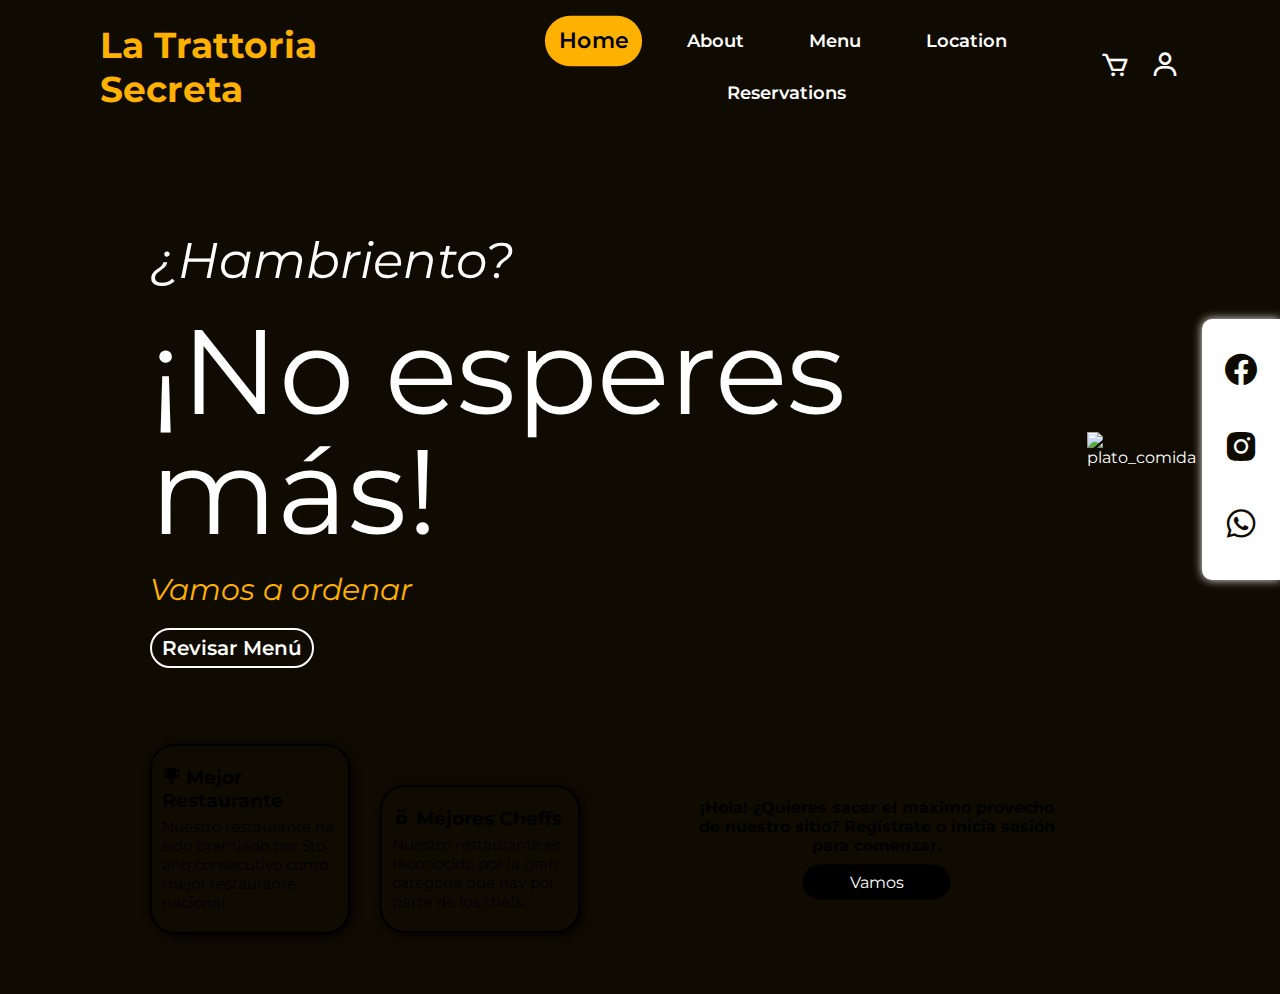
==== public_html/index.html @ b0ef2289 "Merge pull request #2 from Yoshua19/movermain" ====
<!DOCTYPE html>
<html lang="en">
    <head>
        <title>La Trattoria Secreta | Home</title>
        <meta charset="UTF-8">
        <meta name="viewport" content="width=device-width, initial-scale=1.0">
        <link href='https://unpkg.com/boxicons@2.1.4/css/boxicons.min.css' rel='stylesheet'>
        <link rel="icon" type="image/x-icon" href="assets/img/logo.png">
        <link rel="stylesheet" href="css/home_css.css">
        <link rel="stylesheet" href="css/main.css">
        
    </head>
    <body>
        <header>
            <nav>
                <div>
                    <h1 class="titulo">La Trattoria Secreta</h1>
                    <ul class="primera_ul">
                        <li><a href="#" class="active">Home</a></li>
                        <li><a href="about.html">About</a></li>
                        <li><a href="menu.html">Menu</a></li>
                        <li><a href="location.html">Location</a></li>
                        <li><a href="reservations.html">Reservations</a></li>
                    </ul>
                </div>
                <div class="nav_icons">
                    <a href="menu.html"><i class='bx bx-cart'></i></a>
                    <a href="login_signup.html"><i class='bx bx-user'></i></a>
                </div>
            </nav>
        </header>
        <main>
            <div class="texto_1">
                <p class="p1">¿Hambriento?</p>
                <p class="p2">¡No esperes más!</p>
                <p class="p3">Vamos a ordenar</p>
                <a class="button_menu" href="menu.html">Revisar Menú</a>
            </div>

            <div class="elemento_amarillo"></div>

            <div class="food_1">            
                <img src="assets/img/food_1.png" class="img_top" alt="plato_comida"/>
            </div>

            <div class="redes">
                <a href="https://www.facebook.com/" target="blank"><i class='bx bxl-facebook-circle'></i></a>
                <a href="https://www.instagram.com/" target="blank"><i class='bx bxl-instagram-alt'></i></a>
                <a href="https://www.whatsapp.com/?lang=es_LA" target="blank"><i class='bx bxl-whatsapp'></i></a>
            </div>         
        </main>
        <footer class="index_footer">
            
                <div class="boxes_footer">
                    <div>
                        <h3><i class='bx bxs-trophy'></i> Mejor Restaurante</h3>
                        <p>Nuestro restaurante ha sido premiado por 5to año consecutivo como mejor restaurante nacional.</p>
                    </div>
                    <div>
                        <h3><i class='bx bxs-medal'></i> Mejores Cheffs</h3>
                        <p>Nuestro restaurante es reconocido por la gran categoría que hay por parte de los chefs.</p>
                    </div>
                </div>
                <div class="dir_registrarse_login">
                    <h4>¡Hola! ¿Quieres sacar el máximo provecho de nuestro sitio? Regístrate o inicia sesión para comenzar.</h4>
                    <div>
                        <a href="login_signup.html">Vamos</a>
                    </div>
                </div>
      
        </footer>
    </body>
</html>
---- public_html/css/home_css.css ----
@import url('https://fonts.googleapis.com/css2?family=Montserrat:ital,wght@0,100..900;1,100..900&display=swap');
*{
    margin: 0;
    padding: 0;
    box-sizing: border-box;
    font-family: "Montserrat", sans-serif;
}

body {
    min-height: 100vh;
    overflow: hidden;
    background: #100B00;
    color:white;
}

a{
    text-decoration: none;
    color: white;
    display:inline-block;
}

.titulo {
    color: #FFB100;
    font-size: 36px;
    top: 10px;
    transition: color 350ms, transform 350ms;
}

.titulo:hover {
    color: white;
    text-decoration: underline wavy;
    transform: skew(-15deg);
    cursor: default;
}

.primera_ul {
    display: flex;
    justify-content: space-evenly;
    list-style-type: none;
    gap:10px;
    flex-wrap: wrap;
}
.primera_ul li a {
     margin: 0px 10px 0px 0px;
    padding: 10px 12px;
    font-size: 18px;
    color: white;
    font-weight: 600;
    text-align: center;
    transition: color 350ms, transform 350ms, background 350ms;
    border-radius: 25px;
}
li a:hover, li a.active {
    color: black;
    background: #FFB100;
    transform: scale(1.2);
}

main{
    height:70vh;
    display:flex;
    align-items: center;
    justify-content: space-between;
    margin-left: 150px;
}

.texto_1 .p1 {
    font-style: italic;
    font-size: 50px;
    margin-bottom:20px;
}
.texto_1 .p2 {
    font-size: 120px;
    width: 80%;
    line-height: 1em;
    margin-bottom:20px;
}

.texto_1 .p3 {
    font-size: 30px;
    color: #FFB100;
    font-style: italic;
}

.button_menu{
    margin-top:20px;
    padding: 6px 10px; 
    background: transparent;
    border: 2px solid white;
    color: white;
    cursor: pointer;
    border-radius: 25px;
    font-size:20px;
    font-weight:600;
    transition: color 350ms, background 350ms;
}
.button_menu:hover{
    background: white;
    color: black;
}

.elemento_amarillo {
    position: absolute;
    left: 0;
    bottom: 0;
    width: 100%;
    background-image: url(../assets/img/fondo-home.svg);
    background-size: cover;
    height: 345px;
    z-index: -1;
}


.food_1 img {
    object-fit: cover;
    position: relative;
    width: 520px;
    height: 100%;   
    transition: transform 2030ms;
}

.food_1 .img_top:hover{
    transform: rotate(180deg);
}

.redes a{
    color:#100B00;
    transition:0.3s;
}

.redes a:hover{
    color:#FFB100;
}
p{
    font-size:15px;
}

.dir_registrarse_login{
    color: black;
    padding: 10px;
    width: 390px;
    transform: translate(-15%,-25%)
}

.dir_registrarse_login h4{
    text-align: center;
}

.dir_registrarse_login>div{
    width: 100%;
    display:flex;
    align-items: center;
    justify-content: center;
    margin-top: 10px;
}

.dir_registrarse_login a{
    text-align:center;
    padding: 8px 0px;
    background: black;
    color: white;
    width: 40%;
    border-radius:25px;
    transition: background 350ms, color 350ms;
}

.dir_registrarse_login a:hover{
    cursor: pointer;
    background: white;
    color: black;
}

@media screen and (max-width: 1330px) {
    .coleccion_nav {
        display: block;
        position: absolute;
        padding: 6.5px 2000px 0px 0px;
        top: 9px;
        left: 86%;
        width: 10%;
        height: 60px;
    }
    .coleccion_nav img {
        height: 48px;
        width: 50px;
    }
    .coleccion_nav img:hover {
        cursor: pointer;
    }
    .etiqueta_nav, .icono_cs {
        display: none;
    }
}
@media screen and (max-width: 583px) {
    .titulo {
        left: 25%;
        transition: transform 0ms, left 0ms;
        font-size: 36px;
    }
    .titulo:hover {
        color: white;
        text-decoration: none;
        transform: none;
    }
    .coleccion_nav {
        /*left: 86%;*/
        padding: 0px 0px 0px 0px;
        width: 100vw;
        top: 102px;
        left: 0;
    }
    .coleccion_nav img {
        opacity: 1;
        /*Ojo: aqui solo puse el left de 5vw porque me estoy ayudando del width 
        de 88vw*/
        margin: 0px 0px 0px 5vw;
        width: 88vw;
        padding: 0px;
    }
    .coleccion_nav img:hover {
        cursor: pointer;
    }
}
@media screen and (max-width: 384px) {
    .titulo {
        left: 3vw;
        padding: 0px 10% 0px 5%;
        font-size: 36px;
    }
}
@media screen and (max-width: 215px) {
    .coleccion_nav {
        top: 137px;
    }
}
@media screen and (max-width: 170px) {
    .titulo {
        left: 0vw;
        padding: 0px 0px 0px 0px;
        font-size: 36px;
    }
    .titulo:hover {
        transition: none;
        text-decoration: none;
        transform: none;
        left: 0px;
    }
}
---- public_html/css/main.css ----
/*About*/
/*la imagen de la curva para el encabezado del html*/
.curve_header {
  position: absolute;
  top: 0;
  left: 0;
  z-index: -1;
  background: url(../assets/img/curve-header.svg);
  background-size: cover;
  background-position: center;
  width: 100%;
  height: 260px;
}
/*Ajustes de centralización de los elementos del encabezado*/
nav {
    position:relative;
    z-index:10;
    display: flex;
    align-items: center;
    justify-content: space-between;
    padding: 20px 100px;
    gap: 50px;
}
/*        parte de la letra  del encabezado*/
.restaurant_name {
    color: #ffb100;
    font-weight: 600;
    font-size: 36px;
}
/* espaciado entre el titulo los subindices y los iconos del encabezado*/
nav > div { 
    display: flex;
    align-items: center;
    gap: 100px;
}
/* tamño y espaciado de iconos del encabezado*/
.nav_icons{
    gap:20px;
    font-size:30px;
}
/* index*/
/*
nav {
    padding: 20px 100px;
    display:flex;
    justify-content: space-between;
}

nav>div{
    display:flex;
    gap:50px;
    align-items:center;
}

.nav_icons{
    gap:20px;
    font-size:30px;
}
*/
/* Login signup*/
header>div{
    display:flex;
    align-items: center;
    gap:20px;
} 
header img{
    width: 100px;
    height: 100px;
}
/* sing up
header{
    display:flex;
    align-items: center;
    justify-content: space-between;
    padding:20px 100px;
}

header h1{
    color:#FFB100;
}

header>div{
    display:flex;
    align-items: center;
    gap:20px;
}

header img{
    width: 100px;
    height: 100px;
} 
por si pasa algo 
*/

/* ------------------------------------------------- FOOTER--------------------------------*/
/* About*/
footer {
  color: black;
  display: flex;
  align-items: center;
  padding: 0 70px;
  padding-bottom: 20px;
  justify-content: center;
}
.icons {
  display: flex;
  gap: 20px;
  justify-content: center;
}
.icons a {
  font-size: 30px;
  transition: 0.3s;
}
/* index*/
.redes {
  display:flex;
  flex-direction: column;
  gap:30px;
  font-size:38px;
  padding:30px 20px;
  background-color: white;
  border-radius: 10px 0 0 10px;
  box-shadow: 0 0 10px #f2f2f2;
}
.boxes_footer{
  display:flex;
  align-items:center;
  gap:30px;
}

.boxes_footer>div{
  position:relative;
  bottom:40px;
  display:flex;
  flex-direction: column;
  gap:5px;
  color: black;
  border: 2px solid black;
  border-radius: 25px;
  width: 200px;
  padding: 20px 10px;
  box-shadow: 2px 2px 10px black;
  
}
.boxes_footer>div:nth-child(2){
  position:relative;
  bottom:20px;
}
.index_footer {
  padding:20px 150px;
  display:flex;
  align-items:center;
  justify-content: space-between;
  gap:30px;
}
.boxes_footer>div:nth-child(2){
  position:relative;
  bottom:20px;
}
/* Login_signup* no hay pie de pagina aqui :v */
/* Reservation */
.footer_reservation{
  color: black;
    padding: 20px 100px;
    display: flex;
    align-items:center;
    justify-content: space-between;
    gap: 10px;
}
.footer_desc{
  display:flex;
  flex-direction: column;
  gap:10px;
}
.curve_footer{
  position: absolute;
  bottom: 0px;
  left: 0;
  width: 100%;
  height: 260px;
  z-index: -1;
  background: url(../assets/img/curve-footer.svg);
  background-size: cover;
  background-position: center;

}
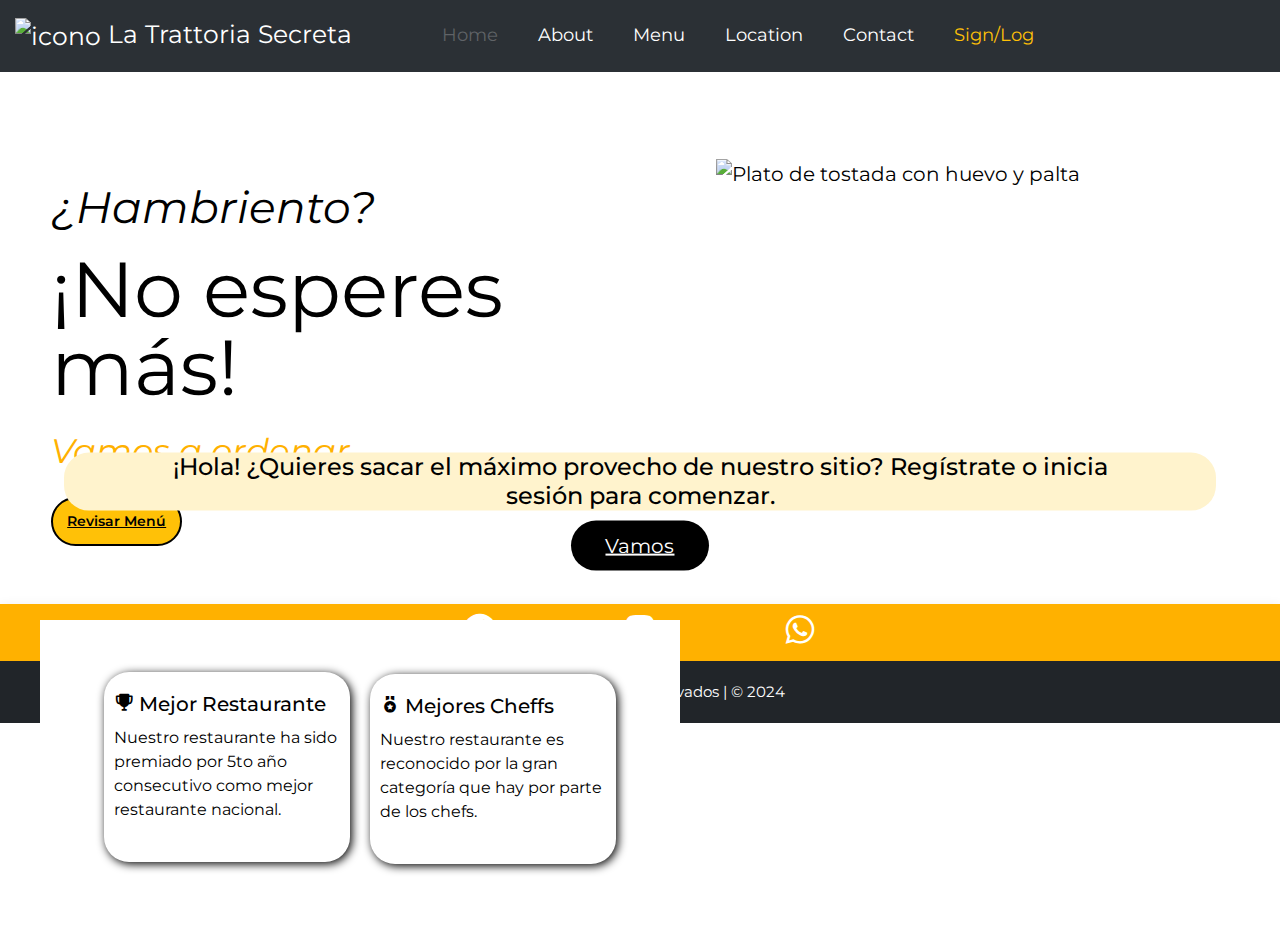
==== commit 593ef00d: "Se transformó el home a responsivo" ====
--- a/public_html/index.html
+++ b/public_html/index.html
@@ -6,52 +6,76 @@
         <meta name="viewport" content="width=device-width, initial-scale=1.0">
         <link href='https://unpkg.com/boxicons@2.1.4/css/boxicons.min.css' rel='stylesheet'>
         <link rel="icon" type="image/x-icon" href="assets/img/logo.png">
-        <link rel="stylesheet" href="css/home_css.css">
+        <link rel="stylesheet" href="css/home.css">
         <link rel="stylesheet" href="css/main.css">
-        
+        <link href="https://cdn.jsdelivr.net/npm/bootstrap@5.3.3/dist/css/bootstrap.min.css" rel="stylesheet"
+              crossorigin="anonymous">
     </head>
     <body>
+
         <header>
-            <nav>
-                <div>
-                    <h1 class="titulo">La Trattoria Secreta</h1>
-                    <ul class="primera_ul">
-                        <li><a href="#" class="active">Home</a></li>
-                        <li><a href="about.html">About</a></li>
-                        <li><a href="menu.html">Menu</a></li>
-                        <li><a href="location.html">Location</a></li>
-                        <li><a href="reservations.html">Reservations</a></li>
-                    </ul>
+
+            <nav class="navbar navbar-expand-xl bg-body-tertiary" data-bs-theme="dark">
+
+                <div class="container-fluid">
+                    <!--El titulo que se quedara incluso si el tamaño de la pantalla es pequeño-->
+                    <a class="navbar-brand" href="#"><img src="assets/img/logo.png" alt="icono" style="width: 100px">&nbsp;La Trattoria Secreta</a>
+                    <!-- Aqui es la cosa -->
+                    <button class="navbar-toggler" type="button" data-bs-toggle="collapse" data-bs-target="#menu_principal"
+                            aria-controls="menu_principal" aria-expanded="false" aria-label="Toggle navigation">
+                        <span class="navbar-toggler-icon"></span>
+                    </button>
+
+                    <!-- El menu a abrirse-->
+                    <div class="collapse navbar-collapse px-5" id="menu_principal">
+                        <!-- margin bottom cuando el tamaño sea de una computadora >1024px va a tener un margin buttom de 1rem-->
+                        <ul class="navbar-nav me-auto mb-2 mb-sm-0 ">
+                            <li class="nav-item">
+                                <a class="nav-link disabled" aria-current="page" href="#">Home</a>
+                            </li>
+                            <li class="nav-item">
+                                <a class="nav-link active" aria-current="page" href="about.html">About</a>
+                            </li>
+                            <li class="nav-item">
+                                <a class="nav-link active" aria-current="page" href="menu.html">Menu</a>
+                            </li>
+                            <li class="nav-item">
+                                <a class="nav-link active" aria-current="page" href="location.html">Location</a>
+                            </li>
+                            <li class="nav-item">
+                                <a class="nav-link active" aria-current="page" href="reservations.html">Contact</a>
+                            </li>
+                            <li class="nav-item">
+                                <a class="nav-link active text-warning" aria-current="page" href="login_signup.html">Sign/Log</a>
+                            </li>
+
+                        </ul>
+
+                    </div>
                 </div>
-                <div class="nav_icons">
-                    <a href="menu.html"><i class='bx bx-cart'></i></a>
-                    <a href="login_signup.html"><i class='bx bx-user'></i></a>
-                </div>
-            </nav>
+            </nav> 
         </header>
+
         <main>
             <div class="texto_1">
                 <p class="p1">¿Hambriento?</p>
                 <p class="p2">¡No esperes más!</p>
                 <p class="p3">Vamos a ordenar</p>
                 <a class="button_menu" href="menu.html">Revisar Menú</a>
+
             </div>
+            <div class="food_1">            
+                <img src="assets/img/food_1.png" class="img_top" alt="Plato de tostada con huevo y palta"/>
+            </div>
+            <!--<div class="elemento_amarillo"></div>-->
+        </main>
 
-            <div class="elemento_amarillo"></div>
+        <footer class="foot_home">
+            <h3>Reconocimientos</h3>
+            <div class="index_footer">
 
-            <div class="food_1">            
-                <img src="assets/img/food_1.png" class="img_top" alt="plato_comida"/>
-            </div>
+                <div class="boxes_footer">
 
-            <div class="redes">
-                <a href="https://www.facebook.com/" target="blank"><i class='bx bxl-facebook-circle'></i></a>
-                <a href="https://www.instagram.com/" target="blank"><i class='bx bxl-instagram-alt'></i></a>
-                <a href="https://www.whatsapp.com/?lang=es_LA" target="blank"><i class='bx bxl-whatsapp'></i></a>
-            </div>         
-        </main>
-        <footer class="index_footer">
-            
-                <div class="boxes_footer">
                     <div>
                         <h3><i class='bx bxs-trophy'></i> Mejor Restaurante</h3>
                         <p>Nuestro restaurante ha sido premiado por 5to año consecutivo como mejor restaurante nacional.</p>
@@ -67,7 +91,17 @@
                         <a href="login_signup.html">Vamos</a>
                     </div>
                 </div>
-      
+            </div>
+            <div class="redes">
+                <a href="https://www.facebook.com/" target="blank"><i class='bx bxl-facebook-circle'></i></a>
+                <a href="https://www.instagram.com/" target="blank"><i class='bx bxl-instagram-alt'></i></a>
+                <a href="https://www.whatsapp.com/?lang=es_LA" target="blank"><i class='bx bxl-whatsapp'></i></a>
+            </div> 
+            <div class="der_res">
+                <p>Todos los derechos reservados | &COPY; 2024</p>
+            </div>
         </footer>
+        <script src="https://cdn.jsdelivr.net/npm/bootstrap@5.3.3/dist/js/bootstrap.bundle.min.js"
+        crossorigin="anonymous"></script>
     </body>
-</html>
+</html>--- a/public_html/css/home.css
+++ b/public_html/css/home.css
@@ -0,0 +1,307 @@
+@import url('https://fonts.googleapis.com/css2?family=Montserrat:ital,wght@0,100..900;1,100..900&display=swap');
+*{
+    margin: 0;
+    padding: 0;
+    box-sizing: border-box;
+    font-family: "Montserrat", sans-serif;
+}
+
+body {
+    overflow: visible;
+    /*background: #100B00;*/
+
+    color:#fff3cd;
+    max-width: 100%;
+    max-height: 100%;
+}
+
+a{
+    text-decoration: none;
+    color: white;
+    display:inline-block;
+}
+
+main{
+    display:flex;
+    align-items: center;
+    justify-content: space-between;
+    flex-flow: row wrap;
+    /*    height: 100%;*/
+    width: 100%;
+}
+main > div {
+    /*left: 10%; (static)*/
+    padding: 2% 0% 0% 2%;
+    background: #ffffff;
+    width: 100%;
+    color: black;
+}
+.food_1{
+    padding-bottom: 14%;
+}
+
+.texto_1 .p1 {
+    font-style: italic;
+    font-size: 1.5em;
+    margin-bottom: 10px;
+}
+.texto_1 .p2 {
+    font-size: 3.5em;
+    width: 95%;
+    line-height: 1em;
+    /* margin-bottom:20px; */
+}
+
+.texto_1 .p3 {
+    font-size: 1.2em;
+    color: #FFB100;
+    font-style: italic;
+}
+
+.button_menu{
+    margin-top:0px;
+    padding: 6px 10px;
+    background: #ffc107;
+    border: 2px solid black;
+    color: black;
+    cursor: pointer;
+    border-radius: 25px;
+    font-size:14.1px;
+    font-weight:600;
+    transition: color 350ms, background 350ms;
+    /* z-index: 2; */
+}
+.button_menu:hover{
+    background: black;
+    color: white;
+}
+.food_1 img {
+    object-fit: cover;
+    position: relative;
+    width: 88%;
+    height: 100%;
+    left: 4%;
+    transition: transform 2030ms;
+    top: 22px;
+}
+.food_1 .img_top:hover{
+    transform: rotate(180deg);
+}
+.foot_home {
+    display: flex;
+    padding: 0px;
+    justify-content: center;
+    align-items: flex-start;
+    align-content: center;
+    flex-wrap: wrap;
+    background: #ffffff;
+}
+.redes a{
+    color: #fff;
+    transition:0.3s;
+
+    z-index:1;
+}
+.redes a:hover{
+    color:#000000;
+}
+p{
+    font-size:15px;
+}
+
+.dir_registrarse_login{
+    color: black;
+    padding-left: 0px;
+    width: 118%;
+    transform: translate(-15%,-25%);
+    /* margin-left: 20%; */
+}
+
+.dir_registrarse_login h4{
+    text-align: center;
+    z-index: 2;
+}
+.dir_registrarse_login>div{
+    width: 100%;
+    display:flex;
+    align-items: center;
+    justify-content: center;
+    margin-top: 10px;
+}
+.dir_registrarse_login a{
+    text-align:center;
+    padding: 10px 10px;
+    background: black;
+    color: white;
+    width: 40%;
+    border-radius:25px;
+    transition: background 350ms, color 350ms;
+}
+
+.dir_registrarse_login a:hover{
+    cursor: pointer;
+    background: #ffb100;
+    color: black;
+}
+footer .der_res{
+    margin: auto;
+    padding-top: 20px;
+    background: #212529;
+    color: white;
+    width: 100%;
+    text-align: center;
+}
+/*Small*/
+@media screen and (min-width: 576px){
+    .food_1 img{
+        left: 14%;
+        width: 76%;
+    }
+    .dir_registrarse_login a{
+        width: 18%;
+    }
+}
+/*Medium*/
+@media screen and (min-width: 768px){
+    html{
+        font-size:  20px;
+    }
+    .food_1 img{
+        left: 20%;
+        width: 60%;
+    }
+    .dir_registrarse_login h4 {
+        text-align: center;
+        font-size: 24px;
+        padding: 0px 10px 0px 10px;
+        z-index: 4;
+        background: #fff3cd;
+        border-radius: 25px;
+    }
+    .dir_registrarse_login a{
+        width: 18%;
+    }
+}
+/*Large*/
+@media screen and (min-width: 992px){
+    .texto_1 .p1 {
+        font-size: 1.9em;
+    }
+    .texto_1 .p2 {
+        font-size: 3.8em;
+        width: 95%;
+    }
+    .texto_1 .p3 {
+        font-size: 1.5em;
+    }
+    .button_menu{
+        padding: 10px 10px;
+    }
+    .boxes_footer {
+        padding: 6%;
+        max-width: 100%;
+        flex-direction: row;
+        flex-wrap: nowrap;
+    }
+    .dir_registrarse_login a{
+        width: 12%;
+    }
+    .dir_registrarse_login > h4{
+                padding: 0px 100px 0px 100px;
+    }
+}
+/*Extra large*/
+@media screen and (min-width: 1200px){
+    .texto_1 .p1 {
+        font-size: 2.2em;
+    }
+    .texto_1 .p2 {
+        font-size: 3.9em;
+        width: 49.9%;
+        margin-bottom:20px;
+    }
+    .texto_1 .p3 {
+        font-size: 1.7em;
+    }
+    .button_menu{
+        padding: 12px 14px;
+        z-index: auto;
+    }
+    .food_1 img{
+        width: 42%;
+        left: 55%;
+        top: -415px;
+        z-index: 2;
+    }
+    .texto_1{
+        padding: 8% 0% 0% 4%;
+        z-index: 2;
+    }
+    .boxes_footer {
+        position: absolute;
+        display: flex;
+        align-items: center;
+        gap: 20px;
+        padding: 6%;
+        max-width: 100%;
+        top: 600px;
+        width: 50%;
+        left: 40px;
+    }
+    .boxes_footer > h3{
+        display: none;
+    }
+    .boxes_footer > div > h3{
+        font-size: 1rem;
+    }
+    .boxes_footer > div > p {
+        font-size: 0.8rem;
+    }
+    .foot_home > h3{
+        display: none;
+    }
+    .dir_registrarse_login a{
+        width: 12%;
+    }
+    .food_1{
+        padding-bottom: 0px;
+    }
+    .index_footer > .dir_registrarse_login {
+        margin-top: -100px;
+    }
+}
+/*Extra extra large*/
+@media screen and (min-width: 1400px){
+    main > div {
+        /*left: 10%; (static)*/
+        padding: 2% 0% 0% 6%;
+    }
+    .food_1 img{
+        width: 36%;
+        left: 60%;
+        top: -440px;
+    }
+    .texto_1 .p1 {
+        font-size: 2.8em;
+    }
+    .texto_1 .p2 {
+        font-size: 4.5em;
+        width: 57.9%;
+        margin-bottom:20px;
+    }
+    .texto_1 .p3 {
+        font-size: 2.3em;
+    }
+    .dir_registrarse_login a{
+        width: 10%;
+    }
+    .index_footer > .dir_registrarse_login {
+        margin: -122% 0px 0px 0px;
+        /* margin-top: -123131213120px; */
+    }
+    @media screen and (min-width: 1600px){
+        .index_footer > .dir_registrarse_login {
+        margin-top: -26%;
+    }
+    }
+}
--- a/public_html/css/main.css
+++ b/public_html/css/main.css
@@ -1,189 +1,296 @@
+/* Home */
+.titulo {
+    color: #FFB100;
+    font-size: 36px;
+    top: 10px;
+    transition: color 350ms, transform 350ms;
+}
+
+.titulo:hover {
+    color: white;
+    text-decoration: underline wavy;
+    transform: skew(-15deg);
+    cursor: default;
+}
+
+.primera_ul {
+    display: flex;
+    justify-content: space-evenly;
+    list-style-type: none;
+    gap: 10px;
+    flex-wrap: wrap;
+}
+
+.primera_ul li a {
+    margin: 0px 10px 0px 0px;
+    padding: 10px 12px;
+    font-size: 18px;
+    color: white;
+    font-weight: 600;
+    text-align: center;
+    transition: color 350ms, transform 350ms, background 350ms;
+    border-radius: 25px;
+}
+
+.primera_ul li a:hover, .primera_ul li a.active {
+    color: black;
+    background: #FFB100;
+    transform: scale(1.2);
+}
+
 /*About*/
 /*la imagen de la curva para el encabezado del html*/
 .curve_header {
-  position: absolute;
-  top: 0;
-  left: 0;
-  z-index: -1;
-  background: url(../assets/img/curve-header.svg);
-  background-size: cover;
-  background-position: center;
-  width: 100%;
-  height: 260px;
-}
-/*Ajustes de centralización de los elementos del encabezado*/
+    position: absolute;
+    top: 0;
+    left: 0;
+    z-index: -1;
+    background: url(../assets/img/curve-header.svg);
+    background-size: cover;
+    background-position: center;
+    width: 100%;
+    height: 260px;
+}
+
 nav {
-    position:relative;
-    z-index:10;
+    position: relative;
+    z-index: 10;
     display: flex;
     align-items: center;
     justify-content: space-between;
     padding: 20px 100px;
     gap: 50px;
 }
+
 /*        parte de la letra  del encabezado*/
 .restaurant_name {
     color: #ffb100;
     font-weight: 600;
     font-size: 36px;
 }
+
 /* espaciado entre el titulo los subindices y los iconos del encabezado*/
-nav > div { 
-    display: flex;
-    align-items: center;
-    gap: 100px;
-}
-/* tamño y espaciado de iconos del encabezado*/
-.nav_icons{
-    gap:20px;
-    font-size:30px;
-}
-/* index*/
-/*
-nav {
-    padding: 20px 100px;
-    display:flex;
-    justify-content: space-between;
-}
-
-nav>div{
-    display:flex;
-    gap:50px;
-    align-items:center;
-}
-
-.nav_icons{
-    gap:20px;
-    font-size:30px;
-}
-*/
-/* Login signup*/
-header>div{
-    display:flex;
-    align-items: center;
-    gap:20px;
-} 
-header img{
+nav > div {
+    display: flex;
+    align-items: center;
+    gap: 0px;
+}
+
+nav > .nav_icons {
+    display: flex;
+    gap: 20px;
+    font-size: 30px;
+}
+
+a {
+    text-decoration: none;
+    color: #ffffff;
+    display: inline-block;
+}
+
+ul {
+    display: flex;
+    list-style: none;
+    gap: 20px;
+    font-size: 18px;
+}
+
+.link {
+    color: #ffb100;
+    transition: 0.3s;
+}
+
+.link:hover, .active {
+    color: white;
+    border-bottom: 1px solid white;
+}
+
+/* Login Signup*/
+header>div {
+    display: flex;
+    align-items: center;
+    gap: 20px;
+    padding: 20px 50px;
+}
+
+header img {
     width: 100px;
     height: 100px;
 }
-/* sing up
-header{
-    display:flex;
-    align-items: center;
-    justify-content: space-between;
-    padding:20px 100px;
-}
-
-header h1{
-    color:#FFB100;
-}
-
-header>div{
-    display:flex;
-    align-items: center;
-    gap:20px;
-}
-
-header img{
-    width: 100px;
-    height: 100px;
-} 
-por si pasa algo 
-*/
 
 /* ------------------------------------------------- FOOTER--------------------------------*/
+.footer_icons, .footer_icons.white {
+    display: flex;
+    flex-direction: row;
+    gap: 20px;
+    justify-content: center;
+}
+
+.footer_icons.white > a {
+    color: black;
+}
+
+.footer_icons > a {
+    text-decoration: none;
+    color: white;
+    font-size: 30px;
+}
+
 /* About*/
 footer {
-  color: black;
-  display: flex;
-  align-items: center;
-  padding: 0 70px;
-  padding-bottom: 20px;
-  justify-content: center;
-}
-.icons {
-  display: flex;
-  gap: 20px;
-  justify-content: center;
-}
-.icons a {
-  font-size: 30px;
-  transition: 0.3s;
-}
+    color: black;
+    display: flex;
+    padding: 0px 70px;
+    padding-bottom: 20px;
+    justify-content: center;
+    align-items: flex-start;
+    align-content: center;
+    flex-wrap: wrap;
+}
+
 /* index*/
-.redes {
-  display:flex;
-  flex-direction: column;
-  gap:30px;
-  font-size:38px;
-  padding:30px 20px;
-  background-color: white;
-  border-radius: 10px 0 0 10px;
-  box-shadow: 0 0 10px #f2f2f2;
-}
-.boxes_footer{
-  display:flex;
-  align-items:center;
-  gap:30px;
-}
-
-.boxes_footer>div{
-  position:relative;
-  bottom:40px;
-  display:flex;
-  flex-direction: column;
-  gap:5px;
-  color: black;
-  border: 2px solid black;
-  border-radius: 25px;
-  width: 200px;
-  padding: 20px 10px;
-  box-shadow: 2px 2px 10px black;
-  
-}
-.boxes_footer>div:nth-child(2){
-  position:relative;
-  bottom:20px;
-}
+footer .redes {
+    display: flex;
+    flex-direction: row;
+    gap: 0px;
+    font-size: 38px;
+    padding: 0px 26.5% 0px 26.5%;
+    background-color: #ffffff00;
+    box-shadow: 0 0 10px #f2f2f2;
+    background: #ffb100;
+    max-width: 100%;
+    width: 100%;
+    justify-content: space-evenly;
+}
+
+.boxes_footer {
+    background: #ffffff;
+    display: flex;
+    flex-wrap: nowrap;
+    align-items: center;
+    gap: 20px;
+    padding: 5%;
+    max-width: 100%;
+    flex-direction: row;
+    z-index: 1;
+    top: 620px;
+}
+.boxes_footer > h3{
+    gap:22px;
+    margin-bottom: auto;
+
+}
+/*Mejores cheff*/
+.boxes_footer>div {
+    background: white;
+    position: relative;
+    bottom: 12px;
+    display: flex;
+    flex-direction: column;
+    flex-wrap: wrap;
+    /* gap:5px; */
+    color: black;
+    /* border: 2px solid black; */
+    border-radius: 25px;
+    /*el tamanio de las cajas*/
+    width: 100%;
+    padding: 20px 10px;
+    box-shadow: 2px 2px 10px black;
+}
+
+.boxes_footer>div:nth-child(2) {
+    position: relative;
+    bottom: 20px;
+}
+
+/*Donde estan las tarjetitas y el vamos*/
 .index_footer {
-  padding:20px 150px;
-  display:flex;
-  align-items:center;
-  justify-content: space-between;
-  gap:30px;
-}
-.boxes_footer>div:nth-child(2){
-  position:relative;
-  bottom:20px;
-}
-/* Login_signup* no hay pie de pagina aqui :v */
+    background: #ffffff;
+    padding: 0px 0px;
+    display: flex;
+    flex-flow: column nowrap;
+    align-items: center;
+    justify-content: space-between;
+    gap: 90px;
+}
+@media screen and(max-width: 1320px){
+    .index_footer{
+        background: gold;
+        color: red;
+    }
+
+
+}
+.index_footer .redes {
+    padding: 20px 35px;
+    display: flex;
+    align-items: center;
+    justify-content: space-between;
+    gap: 80px;
+}
+
+.index_footer > .dir_registrarse_login {
+    margin-top: -9.5%;
+    align-items: center;
+    gap: 140px;
+    width: 100%;
+    margin-left: 20%;
+    padding-left: 10%;
+    z-index: 2;
+}
+
+/*Mejor restaurante unidad*/
+.boxes_footer>div:nth-child(2) {
+    position: relative;
+    bottom: 10px;
+}
+
+/* Login_signup */
+.loginFooter a {
+    display: inline-block;
+    color: white;
+    text-decoration: none;
+    padding: 10px 30px;
+    background-color: #FFB100;
+    font-weight: 600;
+    border-radius: 30px;
+    transition: 0.3s;
+}
+
+.loginFooter a:hover {
+    color: black;
+    background-color: white;
+}
+
+.loginFooter div {
+    width: 100%;
+    text-align: right;
+}
+
 /* Reservation */
-.footer_reservation{
-  color: black;
+.footer_reservation {
+    color: black;
     padding: 20px 100px;
     display: flex;
-    align-items:center;
+    align-items: center;
     justify-content: space-between;
     gap: 10px;
 }
-.footer_desc{
-  display:flex;
-  flex-direction: column;
-  gap:10px;
-}
-.curve_footer{
-  position: absolute;
-  bottom: 0px;
-  left: 0;
-  width: 100%;
-  height: 260px;
-  z-index: -1;
-  background: url(../assets/img/curve-footer.svg);
-  background-size: cover;
-  background-position: center;
-
-}
-
-
-
+
+.footer_desc {
+    display: flex;
+    flex-direction: column;
+    gap: 10px;
+}
+
+.curve_footer {
+    position: absolute;
+    bottom: 0px;
+    left: 0;
+    width: 100%;
+    height: 260px;
+    z-index: -1;
+    background: url(../assets/img/curve-footer.svg);
+    background-size: cover;
+    background-position: center;
+}
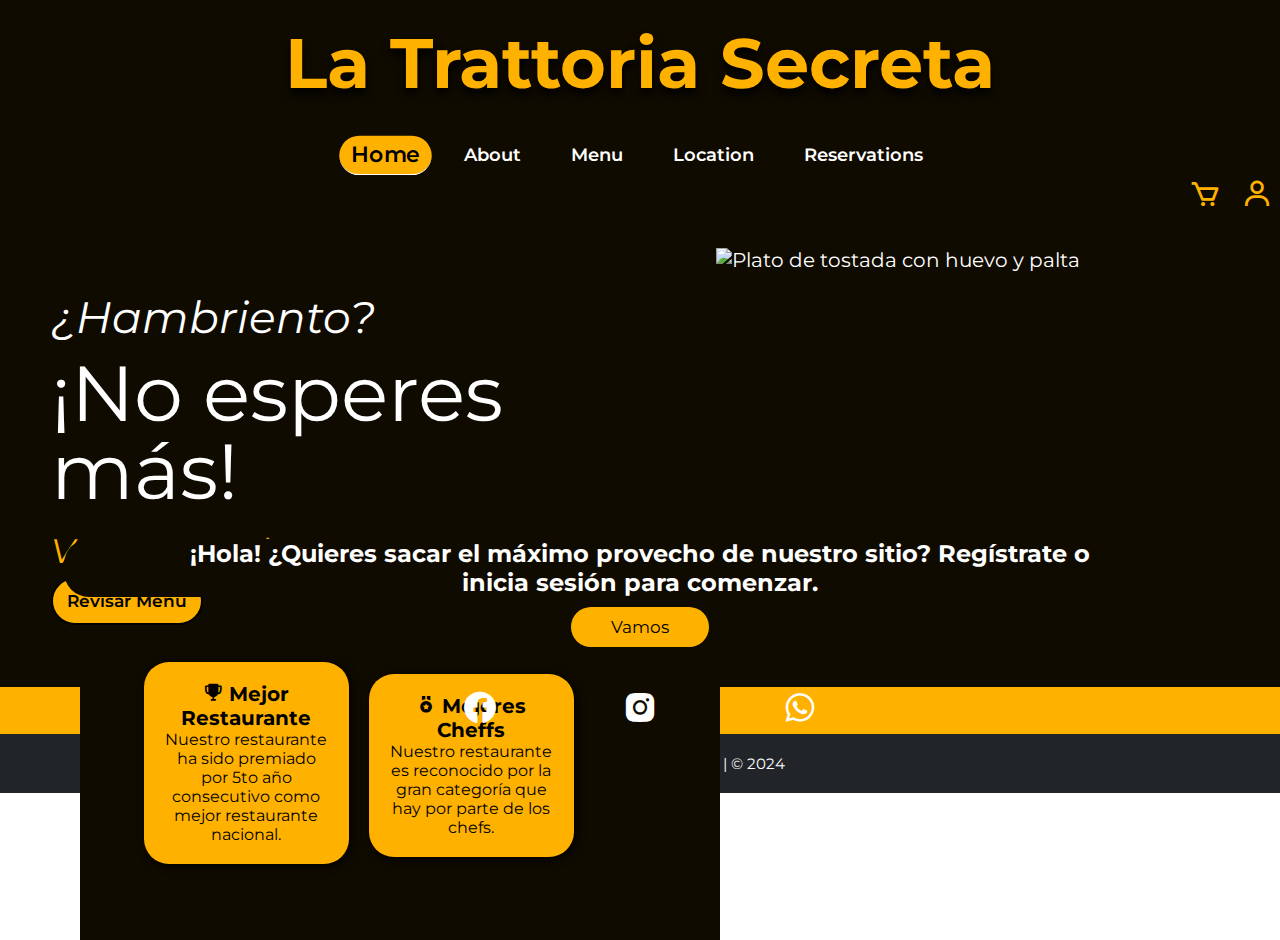
==== commit 7013e976: "Merge pull request #7 from Yoshua19/home" ====
--- a/public_html/index.html
+++ b/public_html/index.html
@@ -8,52 +8,27 @@
         <link rel="icon" type="image/x-icon" href="assets/img/logo.png">
         <link rel="stylesheet" href="css/home.css">
         <link rel="stylesheet" href="css/main.css">
-        <link href="https://cdn.jsdelivr.net/npm/bootstrap@5.3.3/dist/css/bootstrap.min.css" rel="stylesheet"
-              crossorigin="anonymous">
+        
     </head>
     <body>
 
         <header>
-
-            <nav class="navbar navbar-expand-xl bg-body-tertiary" data-bs-theme="dark">
-
-                <div class="container-fluid">
-                    <!--El titulo que se quedara incluso si el tamaño de la pantalla es pequeño-->
-                    <a class="navbar-brand" href="#"><img src="assets/img/logo.png" alt="icono" style="width: 100px">&nbsp;La Trattoria Secreta</a>
-                    <!-- Aqui es la cosa -->
-                    <button class="navbar-toggler" type="button" data-bs-toggle="collapse" data-bs-target="#menu_principal"
-                            aria-controls="menu_principal" aria-expanded="false" aria-label="Toggle navigation">
-                        <span class="navbar-toggler-icon"></span>
-                    </button>
-
-                    <!-- El menu a abrirse-->
-                    <div class="collapse navbar-collapse px-5" id="menu_principal">
-                        <!-- margin bottom cuando el tamaño sea de una computadora >1024px va a tener un margin buttom de 1rem-->
-                        <ul class="navbar-nav me-auto mb-2 mb-sm-0 ">
-                            <li class="nav-item">
-                                <a class="nav-link disabled" aria-current="page" href="#">Home</a>
-                            </li>
-                            <li class="nav-item">
-                                <a class="nav-link active" aria-current="page" href="about.html">About</a>
-                            </li>
-                            <li class="nav-item">
-                                <a class="nav-link active" aria-current="page" href="menu.html">Menu</a>
-                            </li>
-                            <li class="nav-item">
-                                <a class="nav-link active" aria-current="page" href="location.html">Location</a>
-                            </li>
-                            <li class="nav-item">
-                                <a class="nav-link active" aria-current="page" href="reservations.html">Contact</a>
-                            </li>
-                            <li class="nav-item">
-                                <a class="nav-link active text-warning" aria-current="page" href="login_signup.html">Sign/Log</a>
-                            </li>
-
-                        </ul>
-
-                    </div>
+            <nav class="home_nav">
+                <div>
+                    <h1 class="titulo">La Trattoria Secreta</h1>
+                    <ul class="primera_ul">
+                        <li><a href="#" class="active">Home</a></li>
+                        <li><a href="about.html">About</a></li>
+                        <li><a href="menu.html">Menu</a></li>
+                        <li><a href="location.html">Location</a></li>
+                        <li><a href="reservations.html">Reservations</a></li>
+                    </ul>
                 </div>
-            </nav> 
+                <div class="nav_icons">
+                    <a href="menu.html"><i class='bx bx-cart' style='color:#ffb100'  ></i></a>
+                    <a href="login_signup.html"><i class='bx bx-user' style='color:#ffb100'  ></i></a>
+                </div>
+            </nav>
         </header>
 
         <main>
@@ -101,7 +76,6 @@
                 <p>Todos los derechos reservados | &COPY; 2024</p>
             </div>
         </footer>
-        <script src="https://cdn.jsdelivr.net/npm/bootstrap@5.3.3/dist/js/bootstrap.bundle.min.js"
-        crossorigin="anonymous"></script>
+        
     </body>
 </html>--- a/public_html/css/home.css
+++ b/public_html/css/home.css
@@ -5,75 +5,85 @@
     box-sizing: border-box;
     font-family: "Montserrat", sans-serif;
 }
-
 body {
     overflow: visible;
-    /*background: #100B00;*/
-
     color:#fff3cd;
     max-width: 100%;
     max-height: 100%;
 }
-
 a{
     text-decoration: none;
     color: white;
     display:inline-block;
 }
-
 main{
     display:flex;
     align-items: center;
     justify-content: space-between;
     flex-flow: row wrap;
-    /*    height: 100%;*/
     width: 100%;
+
 }
 main > div {
-    /*left: 10%; (static)*/
-    padding: 2% 0% 0% 2%;
-    background: #ffffff;
+    padding: 3% 0% 0% 2%;
+    background: #100B00;
     width: 100%;
-    color: black;
+    color: white;
+}
+.home_nav{
+    position: relative;
+    z-index: 10;
+    display: flex;
+    align-items: flex-end;
+    justify-content: space-evenly;
+    padding: 20px 7px 10px 7px;
+    gap: 0px;
+    background: #100b00;
+    align-content: space-around;
+    flex-wrap: wrap;
+    flex-direction: column;
+}
+.home_nav .titulo{
+    color: #ffb100;
+    text-shadow: 0px 6px 10px #000000;
 }
 .food_1{
     padding-bottom: 14%;
 }
-
 .texto_1 .p1 {
     font-style: italic;
     font-size: 1.5em;
     margin-bottom: 10px;
+    color: white;
 }
 .texto_1 .p2 {
     font-size: 3.5em;
     width: 95%;
     line-height: 1em;
-    /* margin-bottom:20px; */
-}
-
+    color: white;
+
+}
 .texto_1 .p3 {
     font-size: 1.2em;
     color: #FFB100;
     font-style: italic;
-}
-
+    margin: 10px 0px 5px 0px;
+}
 .button_menu{
     margin-top:0px;
     padding: 6px 10px;
-    background: #ffc107;
+    background: #ffb100;
     border: 2px solid black;
     color: black;
     cursor: pointer;
     border-radius: 25px;
-    font-size:14.1px;
+    font-size:17px;
     font-weight:600;
     transition: color 350ms, background 350ms;
-    /* z-index: 2; */
 }
 .button_menu:hover{
-    background: black;
-    color: white;
+    background: white;
+    color: black;
 }
 .food_1 img {
     object-fit: cover;
@@ -94,12 +104,11 @@
     align-items: flex-start;
     align-content: center;
     flex-wrap: wrap;
-    background: #ffffff;
+    background: #100B00;
 }
 .redes a{
     color: #fff;
     transition:0.3s;
-
     z-index:1;
 }
 .redes a:hover{
@@ -108,15 +117,12 @@
 p{
     font-size:15px;
 }
-
 .dir_registrarse_login{
-    color: black;
+    color: white;
     padding-left: 0px;
     width: 118%;
     transform: translate(-15%,-25%);
-    /* margin-left: 20%; */
-}
-
+}
 .dir_registrarse_login h4{
     text-align: center;
     z-index: 2;
@@ -131,27 +137,34 @@
 .dir_registrarse_login a{
     text-align:center;
     padding: 10px 10px;
-    background: black;
-    color: white;
+    background: #ffb100;
+    color: black;
     width: 40%;
+    font-size: 17px;
     border-radius:25px;
     transition: background 350ms, color 350ms;
 }
-
 .dir_registrarse_login a:hover{
     cursor: pointer;
-    background: #ffb100;
+    background: white;
     color: black;
 }
 footer .der_res{
     margin: auto;
-    padding-top: 20px;
+    padding: 20px;
     background: #212529;
     color: white;
     width: 100%;
     text-align: center;
 }
+
+@media screen and (min-width: 1px){
+    .home_nav > div > .titulo {
+        text-align: center;
+    }
+}
 /*Small*/
+
 @media screen and (min-width: 576px){
     .food_1 img{
         left: 14%;
@@ -161,7 +174,6 @@
         width: 18%;
     }
 }
-/*Medium*/
 @media screen and (min-width: 768px){
     html{
         font-size:  20px;
@@ -175,14 +187,20 @@
         font-size: 24px;
         padding: 0px 10px 0px 10px;
         z-index: 4;
-        background: #fff3cd;
+        background: #100B00;
         border-radius: 25px;
+        color: white;
     }
     .dir_registrarse_login a{
         width: 18%;
     }
-}
-/*Large*/
+    .foot_home .boxes_footer > div{
+        padding: 20px;
+    }
+    .button_menu {
+        padding: 11px;
+    }
+}
 @media screen and (min-width: 992px){
     .texto_1 .p1 {
         font-size: 1.9em;
@@ -207,17 +225,17 @@
         width: 12%;
     }
     .dir_registrarse_login > h4{
-                padding: 0px 100px 0px 100px;
-    }
-}
-/*Extra large*/
+        padding: 0px 100px 0px 100px;
+    }
+}
 @media screen and (min-width: 1200px){
+    
     .texto_1 .p1 {
         font-size: 2.2em;
     }
     .texto_1 .p2 {
         font-size: 3.9em;
-        width: 49.9%;
+        width: 39.9%;
         margin-bottom:20px;
     }
     .texto_1 .p3 {
@@ -234,7 +252,7 @@
         z-index: 2;
     }
     .texto_1{
-        padding: 8% 0% 0% 4%;
+        padding: 5% 0% 0% 4%;
         z-index: 2;
     }
     .boxes_footer {
@@ -246,7 +264,7 @@
         max-width: 100%;
         top: 600px;
         width: 50%;
-        left: 40px;
+        left: 80px;
     }
     .boxes_footer > h3{
         display: none;
@@ -269,17 +287,47 @@
     .index_footer > .dir_registrarse_login {
         margin-top: -100px;
     }
-}
-/*Extra extra large*/
+    /* Home */
+    .home_nav > div > .titulo {
+        font-size: 70px;
+    }
+
+    .titulo:hover {
+        color: white;
+    }
+    .primera_ul {
+        display: flex;
+        justify-content: space-evenly;
+        list-style-type: none;
+        gap: 10px;
+        flex-wrap: wrap;
+    }
+
+    .primera_ul li a {
+        margin: 0px 10px 0px 10px;
+        padding: 5px 10px;
+        font-size: 16px;
+        color: white;
+        font-weight: 600;
+        text-align: center;
+        transition: color 350ms, transform 350ms, background 350ms;
+        border-radius: 25px;
+    }
+
+ 
+    .foot_home .boxes_footer > div {
+    width: 40%;
+    
+    }
+}
 @media screen and (min-width: 1400px){
     main > div {
-        /*left: 10%; (static)*/
         padding: 2% 0% 0% 6%;
     }
     .food_1 img{
         width: 36%;
         left: 60%;
-        top: -440px;
+        top: -390px;
     }
     .texto_1 .p1 {
         font-size: 2.8em;
@@ -295,13 +343,13 @@
     .dir_registrarse_login a{
         width: 10%;
     }
-    .index_footer > .dir_registrarse_login {
-        margin: -122% 0px 0px 0px;
-        /* margin-top: -123131213120px; */
-    }
-    @media screen and (min-width: 1600px){
-        .index_footer > .dir_registrarse_login {
-        margin-top: -26%;
-    }
-    }
-}
+    .home_nav > div > .titulo {
+        font-size: 70px;
+    }
+    .foot_home .boxes_footer > div {
+        width: 40%; 
+    }
+    .home_nav > div{
+        gap:25px
+    }
+}
--- a/public_html/css/main.css
+++ b/public_html/css/main.css
@@ -1,29 +1,26 @@
-/* Home */
 .titulo {
     color: #FFB100;
     font-size: 36px;
     top: 10px;
     transition: color 350ms, transform 350ms;
 }
-
 .titulo:hover {
     color: white;
     text-decoration: underline wavy;
     transform: skew(-15deg);
     cursor: default;
 }
-
 .primera_ul {
     display: flex;
     justify-content: space-evenly;
     list-style-type: none;
     gap: 10px;
     flex-wrap: wrap;
-}
-
+    margin: 10px 0px 0px 0px;
+}
 .primera_ul li a {
-    margin: 0px 10px 0px 0px;
-    padding: 10px 12px;
+    margin: 0px 10px 0px 10px;
+    padding: 5px 10px;
     font-size: 18px;
     color: white;
     font-weight: 600;
@@ -31,15 +28,12 @@
     transition: color 350ms, transform 350ms, background 350ms;
     border-radius: 25px;
 }
-
 .primera_ul li a:hover, .primera_ul li a.active {
     color: black;
     background: #FFB100;
     transform: scale(1.2);
 }
-
 /*About*/
-/*la imagen de la curva para el encabezado del html*/
 .curve_header {
     position: absolute;
     top: 0;
@@ -51,7 +45,6 @@
     width: 100%;
     height: 260px;
 }
-
 nav {
     position: relative;
     z-index: 10;
@@ -60,51 +53,53 @@
     justify-content: space-between;
     padding: 20px 100px;
     gap: 50px;
-}
-
-/*        parte de la letra  del encabezado*/
+    background: #100B00;
+}
 .restaurant_name {
     color: #ffb100;
     font-weight: 600;
-    font-size: 36px;
-}
-
+    font-size: 2rem;
+}
 /* espaciado entre el titulo los subindices y los iconos del encabezado*/
 nav > div {
     display: flex;
     align-items: center;
-    gap: 0px;
-}
-
+    gap: 16px;
+    flex-direction: row;
+    flex-wrap: wrap;
+    justify-content: center;
+    align-content: flex-start;
+}
 nav > .nav_icons {
     display: flex;
     gap: 20px;
-    font-size: 30px;
-}
-
+    font-size: 32px;
+    flex-wrap: wrap;
+    align-content: flex-end;
+    justify-content: flex-end;
+    align-items: flex-end;
+    /* color: white; */
+    margin: 5px 0px 0px 0px;
+}
 a {
     text-decoration: none;
     color: #ffffff;
     display: inline-block;
 }
-
 ul {
     display: flex;
     list-style: none;
     gap: 20px;
-    font-size: 18px;
-}
-
+    font-size: 1.5rem;
+}
 .link {
     color: #ffb100;
     transition: 0.3s;
 }
-
 .link:hover, .active {
     color: white;
     border-bottom: 1px solid white;
 }
-
 /* Login Signup*/
 header>div {
     display: flex;
@@ -112,12 +107,10 @@
     gap: 20px;
     padding: 20px 50px;
 }
-
 header img {
     width: 100px;
     height: 100px;
 }
-
 /* ------------------------------------------------- FOOTER--------------------------------*/
 .footer_icons, .footer_icons.white {
     display: flex;
@@ -125,20 +118,17 @@
     gap: 20px;
     justify-content: center;
 }
-
 .footer_icons.white > a {
     color: black;
 }
-
 .footer_icons > a {
     text-decoration: none;
     color: white;
     font-size: 30px;
 }
-
 /* About*/
 footer {
-    color: black;
+    color: white;
     display: flex;
     padding: 0px 70px;
     padding-bottom: 20px;
@@ -147,7 +137,6 @@
     align-content: center;
     flex-wrap: wrap;
 }
-
 /* index*/
 footer .redes {
     display: flex;
@@ -156,15 +145,14 @@
     font-size: 38px;
     padding: 0px 26.5% 0px 26.5%;
     background-color: #ffffff00;
-    box-shadow: 0 0 10px #f2f2f2;
+    /* box-shadow: 0 0 10px #f2f2f2; */
     background: #ffb100;
     max-width: 100%;
     width: 100%;
     justify-content: space-evenly;
 }
-
 .boxes_footer {
-    background: #ffffff;
+    background: #100B00;
     display: flex;
     flex-wrap: nowrap;
     align-items: center;
@@ -173,16 +161,14 @@
     max-width: 100%;
     flex-direction: row;
     z-index: 1;
-    top: 620px;
+    top: 610px;
 }
 .boxes_footer > h3{
     gap:22px;
     margin-bottom: auto;
-
-}
-/*Mejores cheff*/
+}
 .boxes_footer>div {
-    background: white;
+    background: #ffb100;
     position: relative;
     bottom: 12px;
     display: flex;
@@ -194,32 +180,24 @@
     border-radius: 25px;
     /*el tamanio de las cajas*/
     width: 100%;
-    padding: 20px 10px;
+    padding: 10px 10px;
     box-shadow: 2px 2px 10px black;
-}
-
+    color: black;
+    text-align: center;
+}
 .boxes_footer>div:nth-child(2) {
     position: relative;
     bottom: 20px;
 }
-
 /*Donde estan las tarjetitas y el vamos*/
 .index_footer {
-    background: #ffffff;
+    background: #100B00;
     padding: 0px 0px;
     display: flex;
     flex-flow: column nowrap;
     align-items: center;
     justify-content: space-between;
     gap: 90px;
-}
-@media screen and(max-width: 1320px){
-    .index_footer{
-        background: gold;
-        color: red;
-    }
-
-
 }
 .index_footer .redes {
     padding: 20px 35px;
@@ -228,7 +206,6 @@
     justify-content: space-between;
     gap: 80px;
 }
-
 .index_footer > .dir_registrarse_login {
     margin-top: -9.5%;
     align-items: center;
@@ -238,13 +215,10 @@
     padding-left: 10%;
     z-index: 2;
 }
-
-/*Mejor restaurante unidad*/
 .boxes_footer>div:nth-child(2) {
     position: relative;
     bottom: 10px;
 }
-
 /* Login_signup */
 .loginFooter a {
     display: inline-block;
@@ -256,17 +230,14 @@
     border-radius: 30px;
     transition: 0.3s;
 }
-
 .loginFooter a:hover {
     color: black;
     background-color: white;
 }
-
 .loginFooter div {
     width: 100%;
     text-align: right;
 }
-
 /* Reservation */
 .footer_reservation {
     color: black;
@@ -276,13 +247,11 @@
     justify-content: space-between;
     gap: 10px;
 }
-
 .footer_desc {
     display: flex;
     flex-direction: column;
     gap: 10px;
 }
-
 .curve_footer {
     position: absolute;
     bottom: 0px;
@@ -293,4 +262,4 @@
     background: url(../assets/img/curve-footer.svg);
     background-size: cover;
     background-position: center;
-}
+}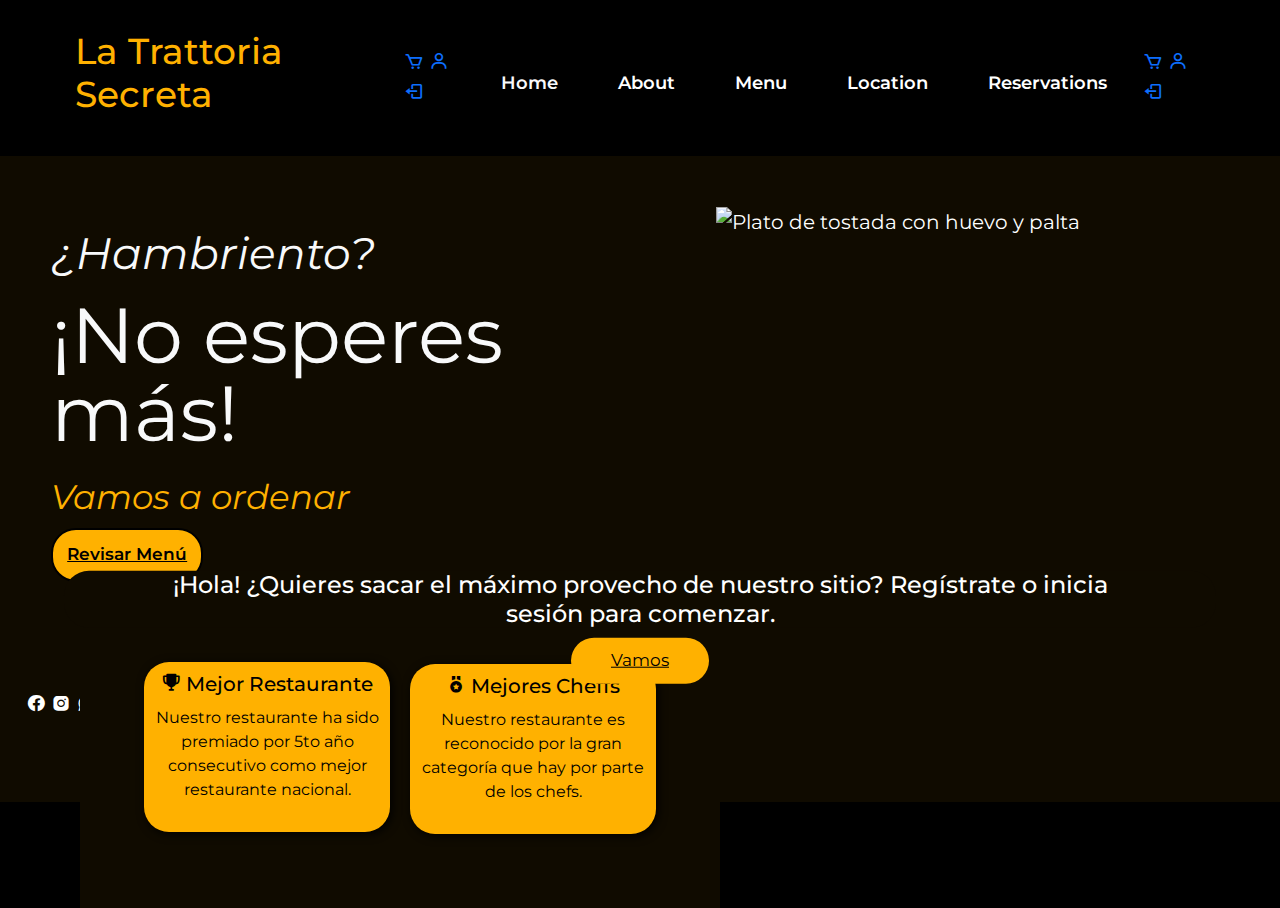
==== commit 583c90e0: "Update index.html" ====
--- a/public_html/index.html
+++ b/public_html/index.html
@@ -1,81 +1,130 @@
 <!DOCTYPE html>
 <html lang="en">
-    <head>
-        <title>La Trattoria Secreta | Home</title>
-        <meta charset="UTF-8">
-        <meta name="viewport" content="width=device-width, initial-scale=1.0">
-        <link href='https://unpkg.com/boxicons@2.1.4/css/boxicons.min.css' rel='stylesheet'>
-        <link rel="icon" type="image/x-icon" href="assets/img/logo.png">
-        <link rel="stylesheet" href="css/home.css">
-        <link rel="stylesheet" href="css/main.css">
-        
-    </head>
-    <body>
+  <head>
+    <title>La Trattoria Secreta | Home</title>
+    <meta charset="UTF-8" />
+    <meta name="viewport" content="width=device-width, initial-scale=1.0" />
+    <link
+      href="https://unpkg.com/boxicons@2.1.4/css/boxicons.min.css"
+      rel="stylesheet" />
+    <link rel="icon" type="image/x-icon" href="assets/img/logo.png" />
+    <link rel="stylesheet" href="css/home.css" />
+    <link rel="stylesheet" href="css/main.css" />
+    <link
+      href="https://cdn.jsdelivr.net/npm/bootstrap@5.3.3/dist/css/bootstrap.min.css"
+      rel="stylesheet"
+      integrity="sha384-QWTKZyjpPEjISv5WaRU9OFeRpok6YctnYmDr5pNlyT2bRjXh0JMhjY6hW+ALEwIH"
+      crossorigin="anonymous" />
+  </head>
+  <body class="bg-black">
+    <header>
+      <nav class="navbar navbar-expand-xl py-4 px-md-5 bg-black px-1">
+        <div class="container-fluid">
+          <button
+            class="navbar-toggler text-light"
+            type="button"
+            data-bs-toggle="collapse"
+            data-bs-target="#navbarTogglerDemo01"
+            aria-controls="navbarTogglerDemo01"
+            aria-expanded="false"
+            aria-label="Toggle navigation">
+            <i class="bx bx-menu-alt-left"></i>
+          </button>
+          <h1 class="titulo">La Trattoria Secreta</h1>
+          <div class="nav_icons icons_initial">
+            <a href="menu.html"><i class="bx bx-cart"></i></a>
+            <a class="login" href="login_signup.html"><i class="bx bx-user"></i></a>
+            <a class="logout" href="login_signup.html"><i class='bx bx-log-out'></i></a>
+          </div>
+          <div
+            class="collapse navbar-collapse primera_ul"
+            id="navbarTogglerDemo01">
+            <ul class="navbar-nav me-auto mb-2 mb-lg-0">
+              <li class="nav-item">
+                <a href="#" class="nav-link text-light active_home">Home</a>
+              </li>
+              <li class="nav-item">
+                <a href="about.html" class="nav-link">About</a>
+              </li>
+              <li class="nav-item">
+                <a href="menu.html" class="nav-link">Menu</a>
+              </li>
+              <li class="nav-item">
+                <a href="location.html" class="nav-link">Location</a>
+              </li>
+              <li class="nav-item">
+                <a href="reservations.html" class="nav-link">Reservations</a>
+              </li>
+            </ul>
+          </div>
+          <div class="nav_icons icons_xl">
+            <a href="menu.html"><i class="bx bx-cart"></i></a>
+            <a class="login" href="login_signup.html"><i class="bx bx-user"></i></a>
+            <a class="logout" href="login_signup.html"><i class='bx bx-log-out'></i></a>
+          </div>
+        </div>
+      </nav>
+    </header>
+    <main>
+      <div class="texto_1">
+        <p class="p1 text-light">¿Hambriento?</p>
+        <p class="p2 text-light">¡No esperes más!</p>
+        <p class="p3">Vamos a ordenar</p>
+        <a class="button_menu" href="menu.html">Revisar Menú</a>
+      </div>
 
-        <header>
-            <nav class="home_nav">
-                <div>
-                    <h1 class="titulo">La Trattoria Secreta</h1>
-                    <ul class="primera_ul">
-                        <li><a href="#" class="active">Home</a></li>
-                        <li><a href="about.html">About</a></li>
-                        <li><a href="menu.html">Menu</a></li>
-                        <li><a href="location.html">Location</a></li>
-                        <li><a href="reservations.html">Reservations</a></li>
-                    </ul>
-                </div>
-                <div class="nav_icons">
-                    <a href="menu.html"><i class='bx bx-cart' style='color:#ffb100'  ></i></a>
-                    <a href="login_signup.html"><i class='bx bx-user' style='color:#ffb100'  ></i></a>
-                </div>
-            </nav>
-        </header>
+      <div class="food_1">
+        <img
+          src="assets/img/food_1.png"
+          class="img_top"
+          alt="Plato de tostada con huevo y palta" />
+      </div>
 
-        <main>
-            <div class="texto_1">
-                <p class="p1">¿Hambriento?</p>
-                <p class="p2">¡No esperes más!</p>
-                <p class="p3">Vamos a ordenar</p>
-                <a class="button_menu" href="menu.html">Revisar Menú</a>
-
-            </div>
-            <div class="food_1">            
-                <img src="assets/img/food_1.png" class="img_top" alt="Plato de tostada con huevo y palta"/>
-            </div>
-            <!--<div class="elemento_amarillo"></div>-->
-        </main>
-
-        <footer class="foot_home">
-            <h3>Reconocimientos</h3>
-            <div class="index_footer">
-
-                <div class="boxes_footer">
-
-                    <div>
-                        <h3><i class='bx bxs-trophy'></i> Mejor Restaurante</h3>
-                        <p>Nuestro restaurante ha sido premiado por 5to año consecutivo como mejor restaurante nacional.</p>
-                    </div>
-                    <div>
-                        <h3><i class='bx bxs-medal'></i> Mejores Cheffs</h3>
-                        <p>Nuestro restaurante es reconocido por la gran categoría que hay por parte de los chefs.</p>
-                    </div>
-                </div>
-                <div class="dir_registrarse_login">
-                    <h4>¡Hola! ¿Quieres sacar el máximo provecho de nuestro sitio? Regístrate o inicia sesión para comenzar.</h4>
-                    <div>
-                        <a href="login_signup.html">Vamos</a>
-                    </div>
-                </div>
-            </div>
-            <div class="redes">
-                <a href="https://www.facebook.com/" target="blank"><i class='bx bxl-facebook-circle'></i></a>
-                <a href="https://www.instagram.com/" target="blank"><i class='bx bxl-instagram-alt'></i></a>
-                <a href="https://www.whatsapp.com/?lang=es_LA" target="blank"><i class='bx bxl-whatsapp'></i></a>
-            </div> 
-            <div class="der_res">
-                <p>Todos los derechos reservados | &COPY; 2024</p>
-            </div>
-        </footer>
-        
-    </body>
-</html>+      <div class="redes">
+        <a href="https://www.facebook.com/" target="blank"
+          ><i class="bx bxl-facebook-circle"></i
+        ></a>
+        <a href="https://www.instagram.com/" target="blank"
+          ><i class="bx bxl-instagram-alt"></i
+        ></a>
+        <a href="https://www.whatsapp.com/?lang=es_LA" target="blank"
+          ><i class="bx bxl-whatsapp"></i
+        ></a>
+      </div>
+    </main>
+    <footer class="index_footer">
+      <div class="boxes_footer">
+        <div>
+          <h3><i class="bx bxs-trophy"></i> Mejor Restaurante</h3>
+          <p>
+            Nuestro restaurante ha sido premiado por 5to año consecutivo como
+            mejor restaurante nacional.
+          </p>
+        </div>
+        <div>
+          <h3><i class="bx bxs-medal"></i> Mejores Cheffs</h3>
+          <p>
+            Nuestro restaurante es reconocido por la gran categoría que hay por
+            parte de los chefs.
+          </p>
+        </div>
+      </div>
+      <div class="dir_registrarse_login">
+        <h4>
+          ¡Hola! ¿Quieres sacar el máximo provecho de nuestro sitio? Regístrate
+          o inicia sesión para comenzar.
+        </h4>
+        <div>
+          <a href="login_signup.html">Vamos</a>
+        </div>
+      </div>
+      <div class="contenedor_curve_home">
+        <div class="elemento_amarillo"></div>
+    </div>
+    </footer>
+    <script
+      src="https://cdn.jsdelivr.net/npm/bootstrap@5.3.3/dist/js/bootstrap.bundle.min.js"
+      integrity="sha384-YvpcrYf0tY3lHB60NNkmXc5s9fDVZLESaAA55NDzOxhy9GkcIdslK1eN7N6jIeHz"
+      crossorigin="anonymous"></script>
+  </body>
+</html>
